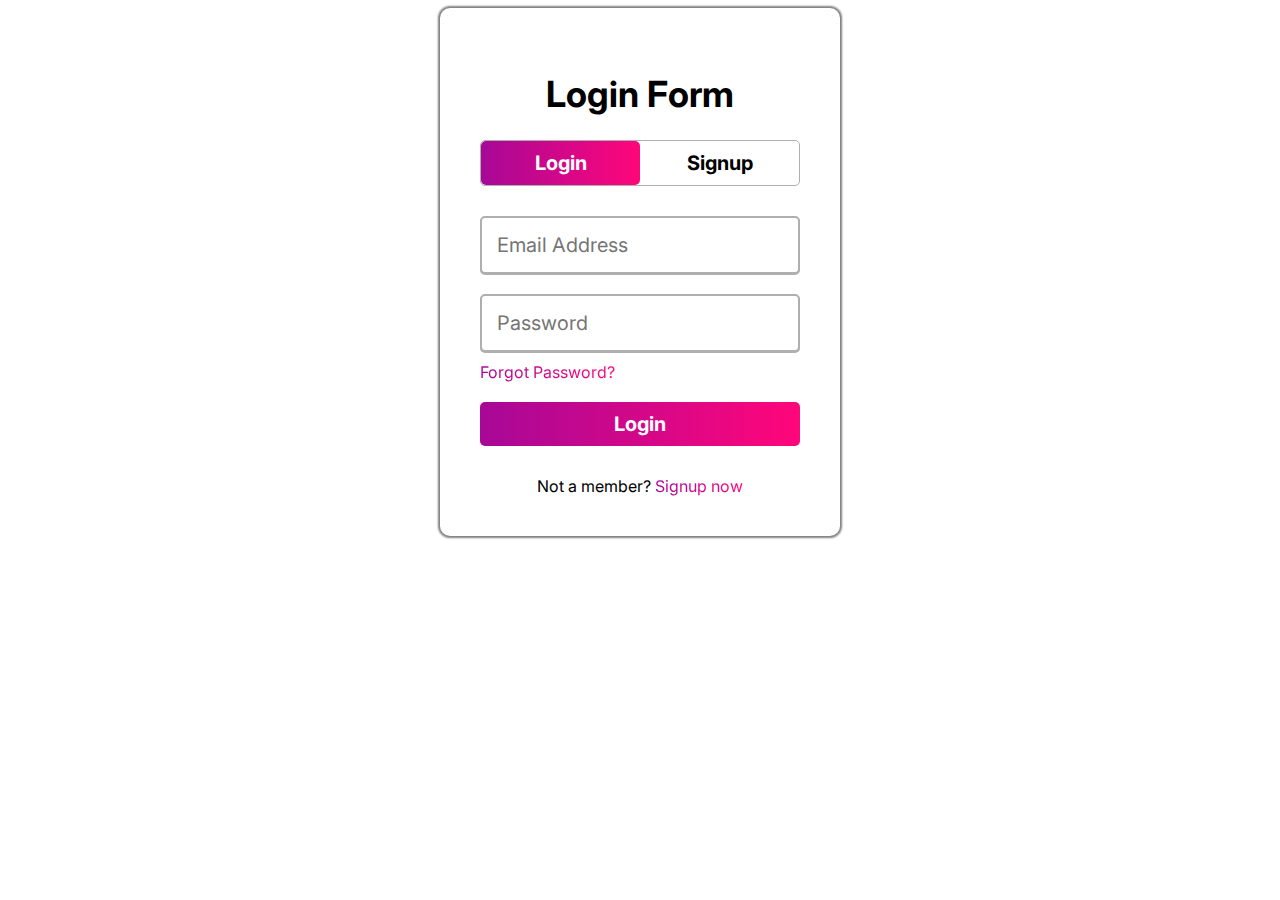
==== basic-form.html @ 111b30c8 "add login form" ====
<!DOCTYPE html>
<html lang="en">
  <head>
    <meta charset="UTF-8" />
    <meta name="viewport" content="width=device-width, initial-scale=1.0" />
    <title>Form Demo</title>
    <link
      href="https://fonts.googleapis.com/css2?family=Inter:ital,opsz,wght@0,14..32,100..900;1,14..32,100..900&display=swap"
      rel="stylesheet"
    />
    <style>
      * {
        font-family: "Inter", serif;
      }
      form {
        width: 320px;
        box-shadow: 0px 0px 2px 2px gray;
        background-color: white;
        padding: 40px;
        border-radius: 10px;
        margin: auto;
      }
      .control {
        display: flex;
        flex-direction: column;
      }
      .control-inline {
        margin-bottom: 20px;
      }
    </style>
  </head>
  <body>
    <form action="#">
      <h1 style="font-size: 36px; text-align: center">Login Form</h1>
      <div
        style="
          border: 1px solid rgb(175, 175, 175);
          border-radius: 5px;
          border-collapse: collapse;
          margin-bottom: 30px;
        "
      >
        <div
          style="
            width: 100%;
            display: flex;
            justify-content: space-around;
            text-align: center;
            margin: 0;
            padding: 0;
          "
        >
          <div
            style="
              padding: 10px;
              width: 50%;
              font-size: 20px;
              font-weight: bold;
              color: white;
              border-radius: 5px;
              background-color: red;
              background: linear-gradient(to right, #a70897, #ff067a);
            "
          >
            Login
          </div>
          <div
            style="
              padding: 10px;
              width: 50%;
              font-size: 20px;
              font-weight: bold;
            "
          >
            Signup
          </div>
        </div>
      </div>

      <!-- label use for clarify input but need id of input -->
      <div class="control">
        <!-- <label for="Username">Username</label> -->
        <input
          style="
            font-size: 20px;
            padding: 15px 0px 15px 15px;
            margin-bottom: 20px;
            border-radius: 5px;
            box-shadow: 0px 1px 0px 0px rgb(175, 175, 175);
            border: 2px solid rgb(175, 175, 175);
          "
          id="Username"
          type="text"
          placeholder="Email Address"
        />
      </div>
      <div class="control">
        <!-- <label for="Password">Password</label> -->
        <input
          style="
            font-size: 20px;
            padding: 15px 0px 15px 15px;
            margin-bottom: 10px;
            border-radius: 5px;
            box-shadow: 0px 1px 0px 0px rgb(175, 175, 175);
            border: 2px solid rgb(175, 175, 175);
          "
          id="Password"
          type="password"
          placeholder="Password"
        />
      </div>
      <div class="control-inline">
        <!-- <input type="checkbox" />
        <span>Remember</span> -->
        <a
          style="
            text-decoration: none;
            background: linear-gradient(to right, #a70897, #ff067a);
            -webkit-text-fill-color: transparent;
            -webkit-background-clip: text;
          "
          href="#"
          >Forgot Password?</a
        >
      </div>
      <div>
        <input
          style="
            width: 100%;
            color: white;
            padding: 10px 0px 10px 0px;
            font-size: 20px;
            font-weight: bold;
            background: linear-gradient(to right, #a70897, #ff067a);
            border: 0px;
            border-radius: 5px;
          "
          type="submit"
          value="Login"
        />
      </div>
      <div style="margin-top: 30px; text-align: center">
        <span>Not a member?</span>
        <span
          style="
            background: linear-gradient(to right, #a70897, #ff067a);
            -webkit-text-fill-color: transparent;
            -webkit-background-clip: text;
          "
          >Signup now</span
        >
      </div>
    </form>
  </body>
</html>
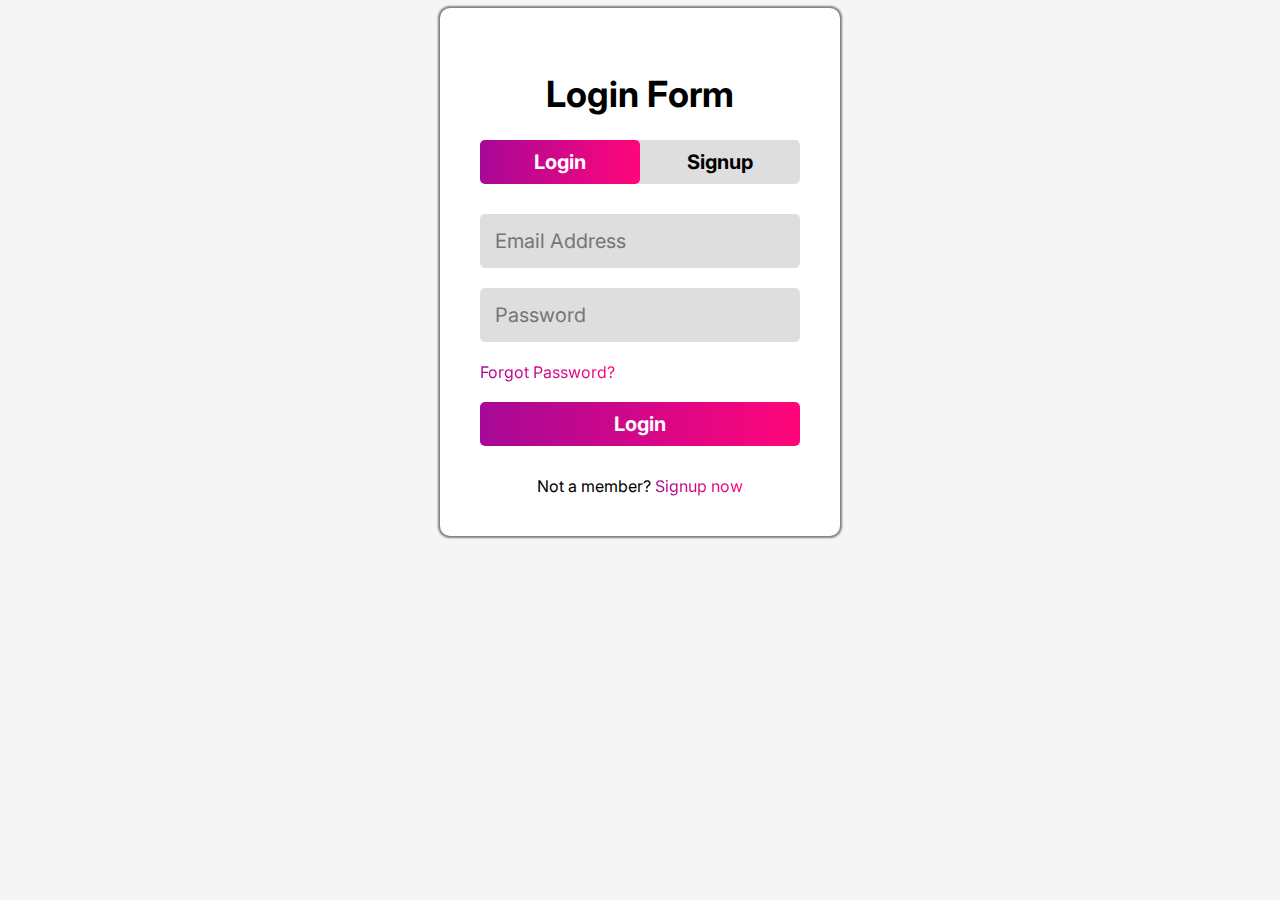
==== commit 465bdafe: "Update code basic-form" ====
--- a/basic-form.html
+++ b/basic-form.html
@@ -8,6 +8,7 @@
       href="https://fonts.googleapis.com/css2?family=Inter:ital,opsz,wght@0,14..32,100..900;1,14..32,100..900&display=swap"
       rel="stylesheet"
     />
+    <link rel="stylesheet" href="style.css" />
     <style>
       * {
         font-family: "Inter", serif;
@@ -29,15 +30,14 @@
       }
     </style>
   </head>
-  <body>
+  <body style="background-color: whitesmoke">
     <form action="#">
       <h1 style="font-size: 36px; text-align: center">Login Form</h1>
       <div
         style="
-          border: 1px solid rgb(175, 175, 175);
           border-radius: 5px;
-          border-collapse: collapse;
           margin-bottom: 30px;
+          background-color: rgb(222, 222, 222);
         "
       >
         <div
@@ -81,30 +81,16 @@
       <div class="control">
         <!-- <label for="Username">Username</label> -->
         <input
-          style="
-            font-size: 20px;
-            padding: 15px 0px 15px 15px;
-            margin-bottom: 20px;
-            border-radius: 5px;
-            box-shadow: 0px 1px 0px 0px rgb(175, 175, 175);
-            border: 2px solid rgb(175, 175, 175);
-          "
+          class="input"
           id="Username"
-          type="text"
+          type="email"
           placeholder="Email Address"
         />
       </div>
       <div class="control">
         <!-- <label for="Password">Password</label> -->
         <input
-          style="
-            font-size: 20px;
-            padding: 15px 0px 15px 15px;
-            margin-bottom: 10px;
-            border-radius: 5px;
-            box-shadow: 0px 1px 0px 0px rgb(175, 175, 175);
-            border: 2px solid rgb(175, 175, 175);
-          "
+          class="input"
           id="Password"
           type="password"
           placeholder="Password"
@@ -125,17 +111,7 @@
         >
       </div>
       <div>
-        <input
-          style="
-            width: 100%;
-            color: white;
-            padding: 10px 0px 10px 0px;
-            font-size: 20px;
-            font-weight: bold;
-            background: linear-gradient(to right, #a70897, #ff067a);
-            border: 0px;
-            border-radius: 5px;
-          "
+        <input class="input-login"
           type="submit"
           value="Login"
         />
--- a/style.css
+++ b/style.css
@@ -0,0 +1,33 @@
+.input {
+    font-size: 20px;
+    padding: 15px 0px 15px 15px;
+    margin-bottom: 20px;
+    border-radius: 5px;
+    border: none;
+    background-color: rgb(222, 222, 222);
+  }
+  .input:focus {
+    background-color: white;
+    outline: none;
+    transition: 0.1s;
+    border: 4px solid transparent;
+    border-radius: 5px;
+    background: linear-gradient(to right, white, white),
+      linear-gradient(to right, #a70897, #ff067a);
+    background-clip: padding-box, border-box;
+    background-origin: padding-box, border-box;
+  }
+  .input-login {
+    width: 100%;
+    color: white;
+    padding: 10px 0px 10px 0px;
+    font-size: 20px;
+    font-weight: bold;
+    background: linear-gradient(to right, #a70897, #ff067a);
+    border: 0px;
+    border-radius: 5px;
+  }
+  .input-login:hover{
+    background: linear-gradient(to left, #79016d, #a3024d);
+  }
+  